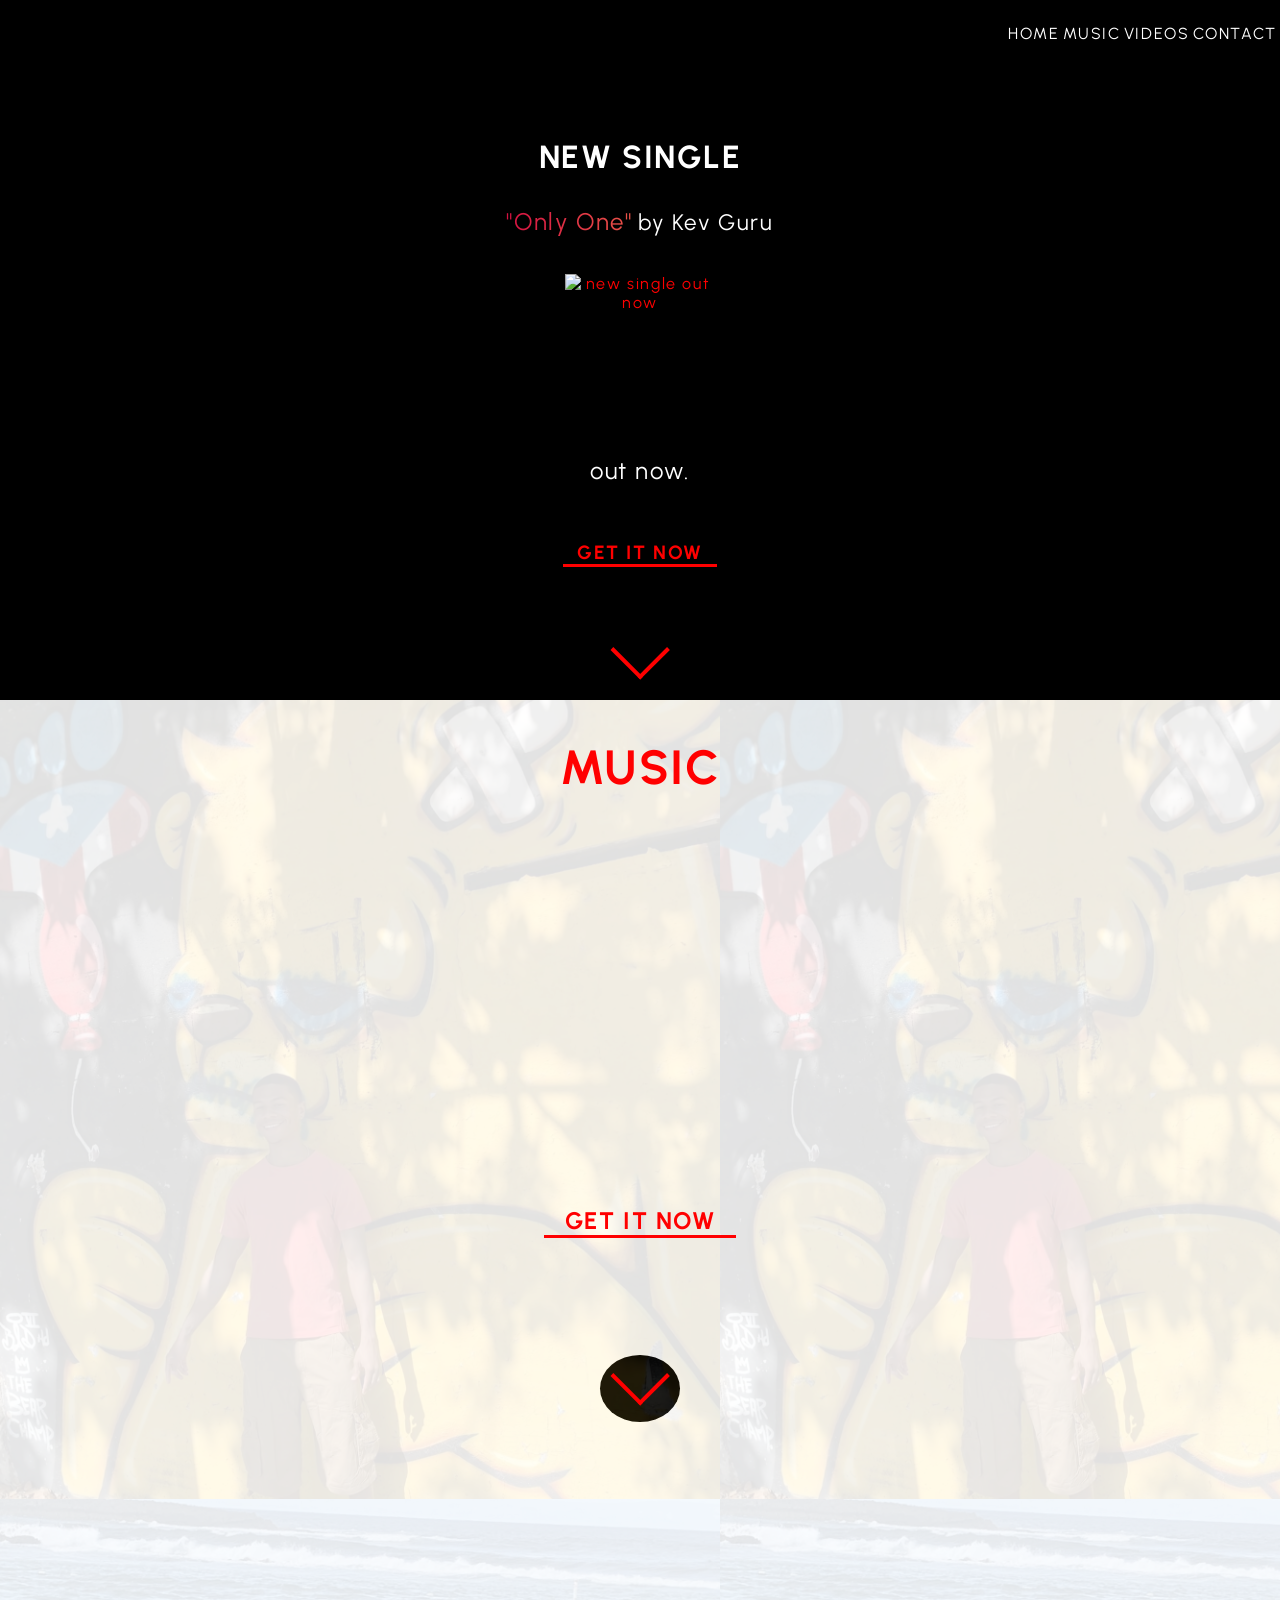
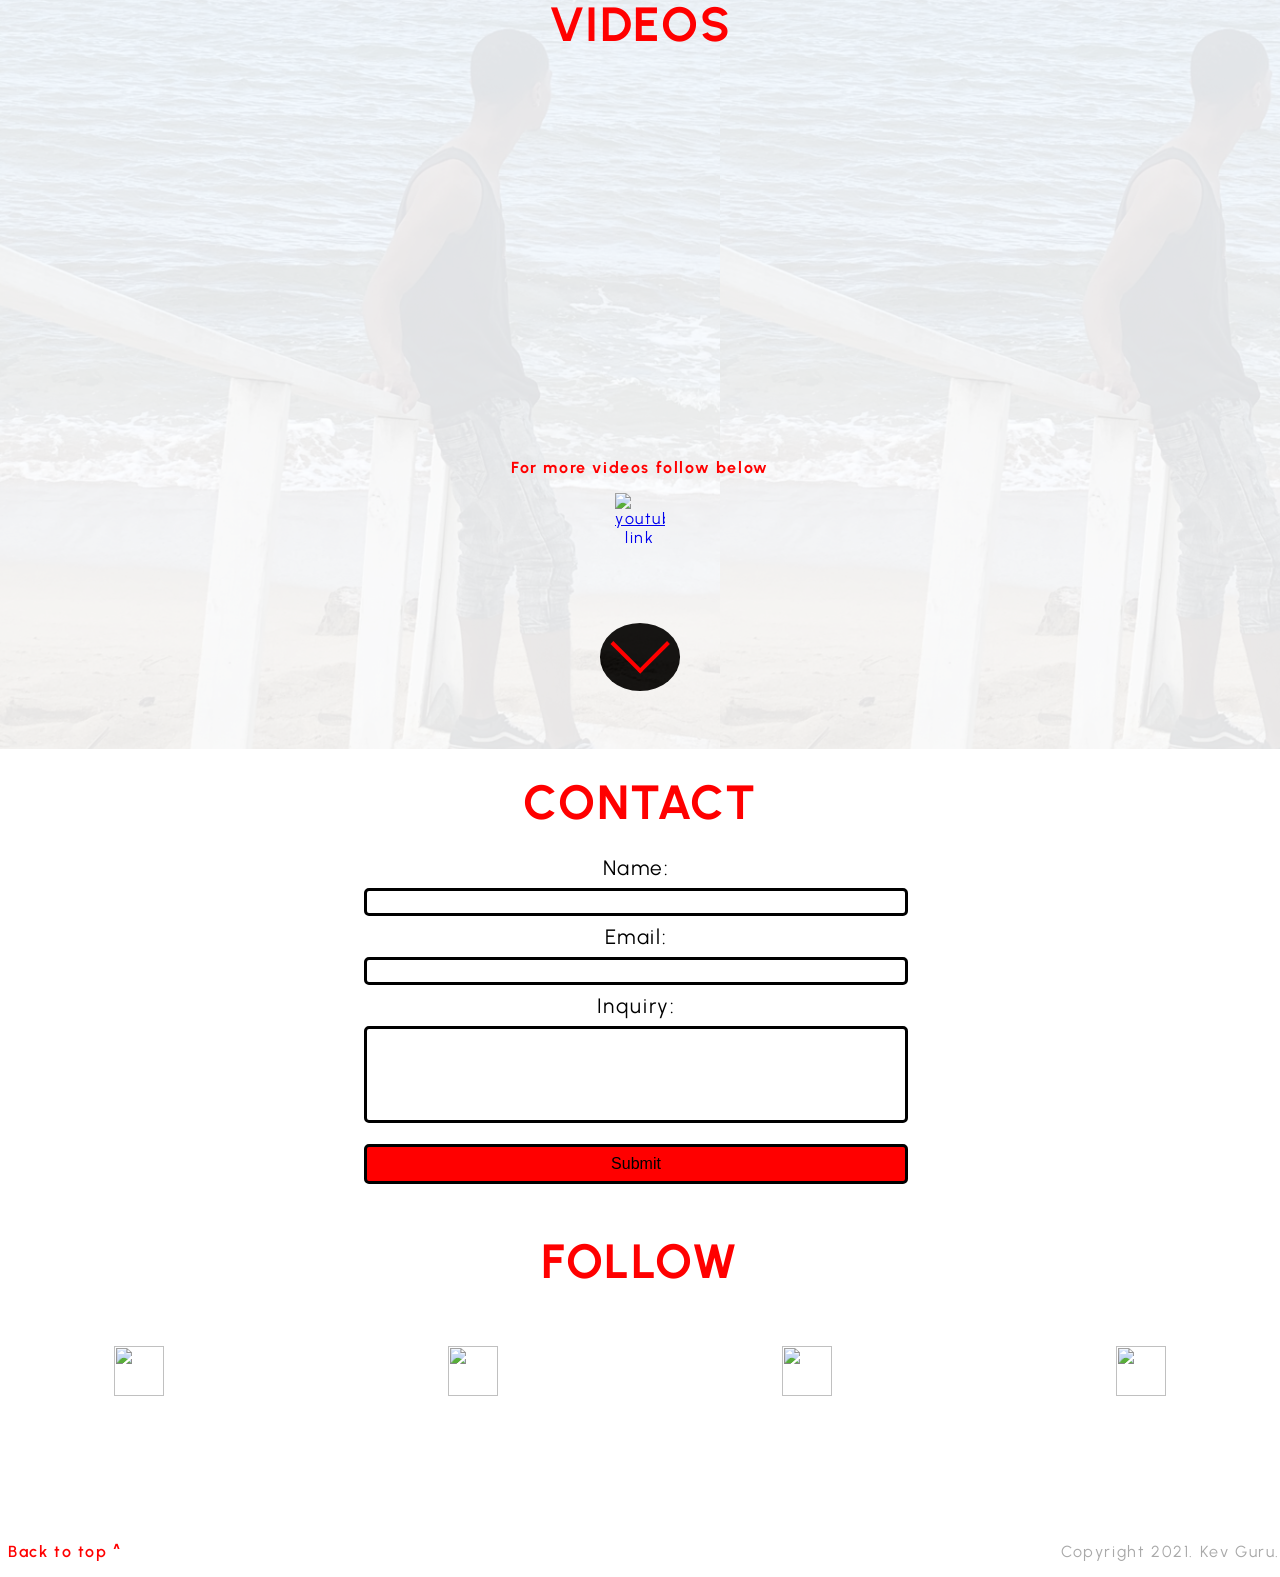
==== index.html @ 29350c2a "initial commit" ====
<!DOCTYPE html>
<html>
<head>
<title>Kev Guru</title>
<link rel="stylesheet" href="styles.css">
<meta name="viewport" content="width=device-width, initial-scale=1.0">

</head>

<body>

		<nav id="navbar-desktop">
  			<div>
    			<div><a class="nav-links" href="#contact-section">Contact</a></div>
    			<div><a class="nav-links" href="#video-section">Videos</a></div>
    			<div><a class="nav-links" href="#header-arrow-container">Music</a></div>
    			<div><a class="nav-links" href="#header-image-container">Home</a></div>
			</div>
		</nav>

		<nav id="navbar">
			<div id="menu-icon-container">
				<div class="menu-icon"></div>
				<div class="menu-icon"></div>
				<div class="menu-icon"></div>
			</div>
		</nav>

		<div id="mobile-nav-menu">
			<div>
  				<a id="home-mobile-link" class="mobile-nav-link" href="#header-image-container">Home</a>
			</div>
			<div>
  				<a id="music-mobile-link" class="mobile-nav-link" href="#header-arrow-container">Music</a>
			</div>
			<div>
 				 <a id="videos-mobile-link" class="mobile-nav-link" href="#video-section">Videos</a>
			</div>
			<div>
  				<a id="contact-mobile-link" class="mobile-nav-link" href="#contact-section">Contact</a>
			</div>
		</div>


	<div id="container">

		<div id="header-image-container">
			<div id="new-single-container">
				<p id="new-single-text-line" class="new-single-text">NEW SINGLE</p>
				<p id="only-one-text">"Only One"</p>
				<p id="kev-guru-text"> by Kev Guru</p>
				<img id="new-single-cover-art" src="coverart.jpg" alt="new single out now">
				<p class="new-single-text">out now.</p>
				<div id="header-music-link-container"><a id="header-music-link" href="https://linktr.ee/kevguru" target="_blank">Get it now</a></div>

			</div>
			<div id="header-arrow-container"><a href="#header-arrow-container"><p><i id="header-arrow-down"></i></p></a></div>
		</div>

		<div id="music-section">
			<h2 id="music-title">Music</h2>
			<iframe id="music-player" src="https://open.spotify.com/embed/track/0xXGQFYhaj2JjcfMqxH10S?utm_source=generator" width="100%" height="380" frameBorder="0" allowfullscreen="" allow="autoplay; clipboard-write; encrypted-media; fullscreen; picture-in-picture"></iframe>
			<a id="music-link" href="https://linktr.ee/kevguru" target="_blank">Get it now</a>
			<div id="music-arrow-container"><a href="#video-section"><p><i id="music-arrow-down"></i></p></a></div>
		</div>


		<div id="video-section">
			<h3 id="video-title">Videos</h3>
			<iframe id="video-player" width="560" height="315" src="https://www.youtube.com/embed/2ecx8KATvkQ" title="YouTube video player" frameborder="0" allow="accelerometer; autoplay; clipboard-write; encrypted-media; gyroscope; picture-in-picture" allowfullscreen></iframe>
			<p id="video-desc">For more videos follow below</p>
			<a class="youtube-btn" href="https://www.youtube.com/channel/UCd8XcIxZ6iRUm6liDhmbtcA" target="_blank"><img class="youtube-btn" src="https://homes4hope.org/wp-content/uploads/2019/01/youtube-icon-flat-red-play-button-logo-vector.png" alt="youtube link"></a>
			<div id="video-arrow-container"><a href="#contact-section"><p><i id="video-arrow-down"></i></p></a></div>
		</div>


		<div id="contact-section">
			<h5 id="contact-title" >Contact</h5>
			<ul><form id="contact-form">
				<li><label for="name">Name:</label>
				<input id="name-input" type="text" name="name" value=""></li>
				<li><label for="email">Email:</label>
				<input id="email-input" type="text" name="email" value=""></li>
				<li><label for="inquiry">Inquiry:</label>
				<input id="inquiry-input" type="text" name="inquiry" value=""></li>
				<input id="submit-btn" type="submit" name="submit">
			</form></ul>
			<h5 id="follow-title">Follow</h5>
			<div id="follow-container">
				<div class="follow-links-container"><a href="https://open.spotify.com/artist/5X4fKbdfXUL9i5QtYggHsr" target="_blank"><img  class="follow-links" src="https://icones.pro/wp-content/uploads/2021/04/icone-spotify-rouge.png" alt=""></a></div>
				<div class="follow-links-container"><a href="https://music.apple.com/us/artist/kev-guru/1557653192" target="_blank"><img  class="follow-links" src="https://icones.pro/wp-content/uploads/2021/04/icone-apple-symbole-logo-rouge.png" alt=""></a></div>
				<div class="follow-links-container"><a href="https://www.instagram.com/kevguruu/" target="_blank"><img  class="follow-links" src="http://iconsetc.com/icons-watermarks/simple-red/bfa/bfa_brands-instagram/bfa_brands-instagram_simple-red_512x512.png" alt=""></a></div>
				<div class="follow-links-container"><a href="https://www.youtube.com/channel/UCd8XcIxZ6iRUm6liDhmbtcA" target="_blank"><img  class="follow-links" src="https://homes4hope.org/wp-content/uploads/2019/01/youtube-icon-flat-red-play-button-logo-vector.png" alt=""></a></div>
			</div>

		</div>

		<footer>
		<div id="top-arrow-container"><a  id="top-arrow" href="#header-image-container"><p>Back to top ^<i class="arrow up"></i></p><a></div>
		<div id="copyright-container"><p id="copyright">Copyright 2021. Kev Guru.</p></div>
		</footer>

	 </div>

</body>
<script src="script.js"></script>
</html>
---- styles.css ----
@import url('https://fonts.googleapis.com/css2?family=Urbanist:ital,wght@0,100;0,300;0,400;0,600;0,700;0,900;1,200&display=swap');

html{
	scroll-behavior: smooth;
}

body{
	background-color: white;
	color: red;
	margin: 0;
	text-align: center;
	font-family: 'Urbanist', sans-serif;
	position: relative;
	width: 100%;
	letter-spacing: .1rem;
}

#mobile-nav-menu{
	z-index: 9999;
  background-color: black;
  height: 100%;
  width: 100%;
  position: fixed;
  display: flex;
  flex-direction: column;
  text-align: center;
  padding-top: 15em;
  display: none;
  opacity: .965;
}

.mobile-nav-link{
  font-size: 2rem;
  line-height: 2.4em;
  text-decoration:none;
  color: white;
  text-transform: uppercase;
}

#navbar{
	background-color: black;
	position: fixed;
	width: 100%;	
	height: 70px;
	z-index: 9999;
}

#menu-icon-container{
	display: inline;
	float: right;
	margin-right: 1rem;
	margin-top: .9em;
}

.menu-icon{
	background: red;
	width: 2.2rem;
	height: .33rem;
	margin:  6px 0;
}

#container{
	display: flex;
	flex-direction: column;
	width: 100%;
}

#header-image-container{
	max-height: 700px;
	min-height: 694px;
	height: 84.5vh;
	width: 100%;
	position: relative;
	background-color: black;
}

#header-image-container::before{
	content: "";
	background-image: url("coverart.jpg");
	background-size: 110px;
	position: absolute;
	top: 0;
	right: 0;
	bottom: 0;
	left: 0;
	opacity: .15;
}

#new-single-container{
	padding-top: .01em;
	position: inherit;
	background-color: black;
	width: 75%;
	height: 71.8%;
	margin-top: 6.6em;
	margin-left: auto;
	margin-right: auto;
	margin-bottom: 1.3em;
	border-radius: 7px;
}

#new-single-text-line{
	font-size: 2rem;
	font-weight: bold;
	margin-bottom: .5em;
}

.new-single-text{
	font-size: 1.5rem;
	color: white;
}
#only-one-text{
		line-height: 2.5;
	font-size: 1.5rem;
	background: linear-gradient(to right, #d41141, #ea5348);
	color: transparent;
	background-clip: text;
	-webkit-background-clip: text;
  -moz-background-clip: text;
  -moz-text-fill-color: transparent;
  -webkit-text-fill-color: transparent;
  display: inline;
}

#kev-guru-text{
	display: inline;
	font-size: 1.4rem;
	color: white;
}

#new-single-cover-art{
	width: 150px;
	height: 150px;
	margin-top: 1.4em;
	display: block;
	margin-right: auto;
	margin-left: auto;
	margin-bottom: 2em;
}

#header-music-link{
	color: red;
	text-transform: uppercase;
	border-bottom: red solid;
	font-size: 1.2rem;
	max-width: 8em;
	width: 45%;
	text-decoration: none;
	font-weight: bold;
	display: block;
	margin-right: auto;
  margin-left: auto;
  margin-top: 2.5em;
  padding-top: .4em;
}

#music-section{
	height: 100vh;
	width: 100%;
	position: relative;
	min-height: 799px;
	max-height: 695px;
}

#music-section::before{
	content: "";
	background-image: url("happy.jpg");
	background-size: 80vh;
	opacity: .12;
	position: absolute;
	top: 0;
	right: 0;
	bottom: 0;
	left: 0;
}

#music-title{
	font-size: 3rem;
	margin: .8em 0 .8em 0;
	text-transform: uppercase;
	position: inherit;
}

#music-player{
	height: 40%;
	width: 75%;
	margin-bottom: 3em;
	position: inherit;
	max-width: 30em;
}

#header-arrow-down{
  border: solid red;
  border-width: 0 .3em .3em 0;
  display: inline-block;
  padding: 1.2em;
  transform: rotate(45deg);
  -webkit-transform: rotate(45deg);
}


#header-arrow-container{
	background-color: black;
	/*margin-top: 39em;*/
	padding-bottom: .3em;
	width: 5em;
	margin-right: auto;
	margin-left: auto;
	border-radius: 50%;
  position: inherit;
}

#music-arrow-down{
  border: solid red;
  border-width: 0 .3em .3em 0;
  display: inline-block;
  padding: 1.2em;
  transform: rotate(45deg);
  -webkit-transform: rotate(45deg);
  
  }

#music-arrow-container{
	background-color: black;
	padding-bottom: .3em;
	width: 5em;
	border-radius: 50%;
	margin-right: auto;
	margin-left: auto;
	margin-top: 7.3em;
}

 #video-arrow-down{
  border: solid red;
  border-width: 0 .3em .3em 0;
  display: inline-block;
  padding: 1.2em;
  transform: rotate(45deg);
  -webkit-transform: rotate(45deg);

 }

 #video-arrow-container{
	background-color: black;
	padding-bottom: .3em;
	width: 5em;
	margin-right: auto;
	margin-left: auto;
	margin-top: 5em;
	border-radius: 50%;
}


#music-link{
	color: red;
	display: block;
	font-size: 1.5rem;
	text-transform: uppercase;
	border-bottom: red solid;
	max-width: 8em;
	width: 45%;
	text-decoration: none;
	font-weight: bold;
	margin-right: auto;
	margin-left: auto;
	position: inherit;
	font-weight: 700;
}

#video-section{
	width:  100%;
	height: 100vh;
	position: relative;
	min-height: 799px;
	max-height: 850px;
}

#video-section::before{
	content: "";
	background-image: url("lookatbeach.jpg");
	background-size: 80vh;
	opacity: .12;
	position: absolute;
	top: 0;
	right: 0;
	bottom: 0;
	left: 0;
}

#video-title{
	font-size: 3rem;
	margin: 2em 0 .8em 0;
	text-transform: uppercase;
	position: inherit;
}

#video-player{
	display: inline;
	width: 75%;
	margin-bottom: 2em;
	position: inherit;
	max-width: 35em;
}

#video-desc{
	font-weight: bold;
	position: inherit;
}

.youtube-btn{
	display: block;
	height: 50px;
	width: 50px;
	margin-right: auto;
	margin-left: auto;
	position: inherit;
}

#contact-title{
 	font-size: 3rem;
 	margin: .5em 0 .5em 0;
 	text-transform: uppercase;
 }

#contact-section{
	height: 87vh;
	width: 100%;
	max-height: 777px;
}

#contact-form{
	list-style: none;
	padding-right: 3em;
}

label{
	color: black;
	font-size: 1.3rem;
	display: flex;
	flex-direction: column;
}

#name-input{
	margin: .6em;
	width: 70%;
	height: 20px;
	border: black solid;
	border-radius: 5px;
	max-width: 40em;
}

#email-input{
	margin: .6em;
	width: 70%;
	height: 20px;
	border: black solid;
	border-radius: 5px;
	max-width: 40em;
}

#inquiry-input{
	margin: .6em;
	width: 70%;
	height: 10px;
	border: black solid;
	border-radius: 5px;
	max-width: 40em;
	padding-bottom: 6em;
}

#submit-btn{
	width: 50%;
	height: 40px;
	background-color: red;
	border: black solid;
	border-radius: 5px;
	margin-top: .8em;
	font-size: 1rem;
	max-width: 34em;
}

#follow-title{
	font-size: 3rem;
 	margin: 1em 0 1em 0;
 	text-transform: uppercase;
}


#follow-container{
	display: flex;
	justify-content: space-between;
	width: 85%;
	margin-left: auto;
	margin-right: auto;
}

.follow-links-container{
	height: 70px;
	width: 85px;
	text-align: center;
}

.follow-links{
	height: 50px;
	width: 50px;
	margin-top: .5em;
}

footer{
	display: block;
	/*display: flex;
	justify-content: space-between;*/
	position: static;
	bottom: 0;
	width: 100%;
}

#copyright{
	color: darkgray;
	float: right;
}

#top-arrow-container{
	padding-left: .5em;
	float: left;
}

#top-arrow{
	color: red;
	text-decoration: none;
	font-weight: 600;
}



@media (max-height: 730px){
	footer{
		padding-top: 8.8em;
	}
}



@media (max-width: 360px){
	#new-single-cover-art{
		margin-bottom: 0em;
	}
	#header-music-link{
		margin-top: 0em;
	}
	footer{
		letter-spacing: 0rem;
	}
}



@media (max-width: 1024px){
	#navbar-desktop{
		display: none;
	}
	#navbar{
		display: block;
	}
}



@media (min-width: 1025px){
	#navbar{
		display: none;
	}
	#navbar-desktop{
	z-index: 9999;
	display: block;
	background-color: black;
	position: fixed;
	width: 100%;	
	height: 70px;
}
  .nav-links{
  margin-top: 1.5em;
  float: right;
  font-size: 1rem;
  text-decoration: none;
  color: white;
  margin-right: .2em;
  display: inline-block;
  text-transform: uppercase;
}
.nav-links::after{
	content:  "";
	display: block;
	width: 0;
	height: 2px;
	background: red;
	transition: width .4s;
	color: red;
}
.nav-links:hover::after{
	color: red;
  width: 100%;
  transition: width .4s;
}

.nav-links:hover{
	color: red;
	transition-duration: .3s;
}

.follow-links-container:hover{
	background-color: black;
	transition: .4s;
	border-radius: 6px
}

#header-music-link:hover{
	color: white;
	background-color: red;
	border-radius: 4px;
}

#music-link:hover{
	color: white;
	background-color: red;
	border-radius: 4px;
}
}
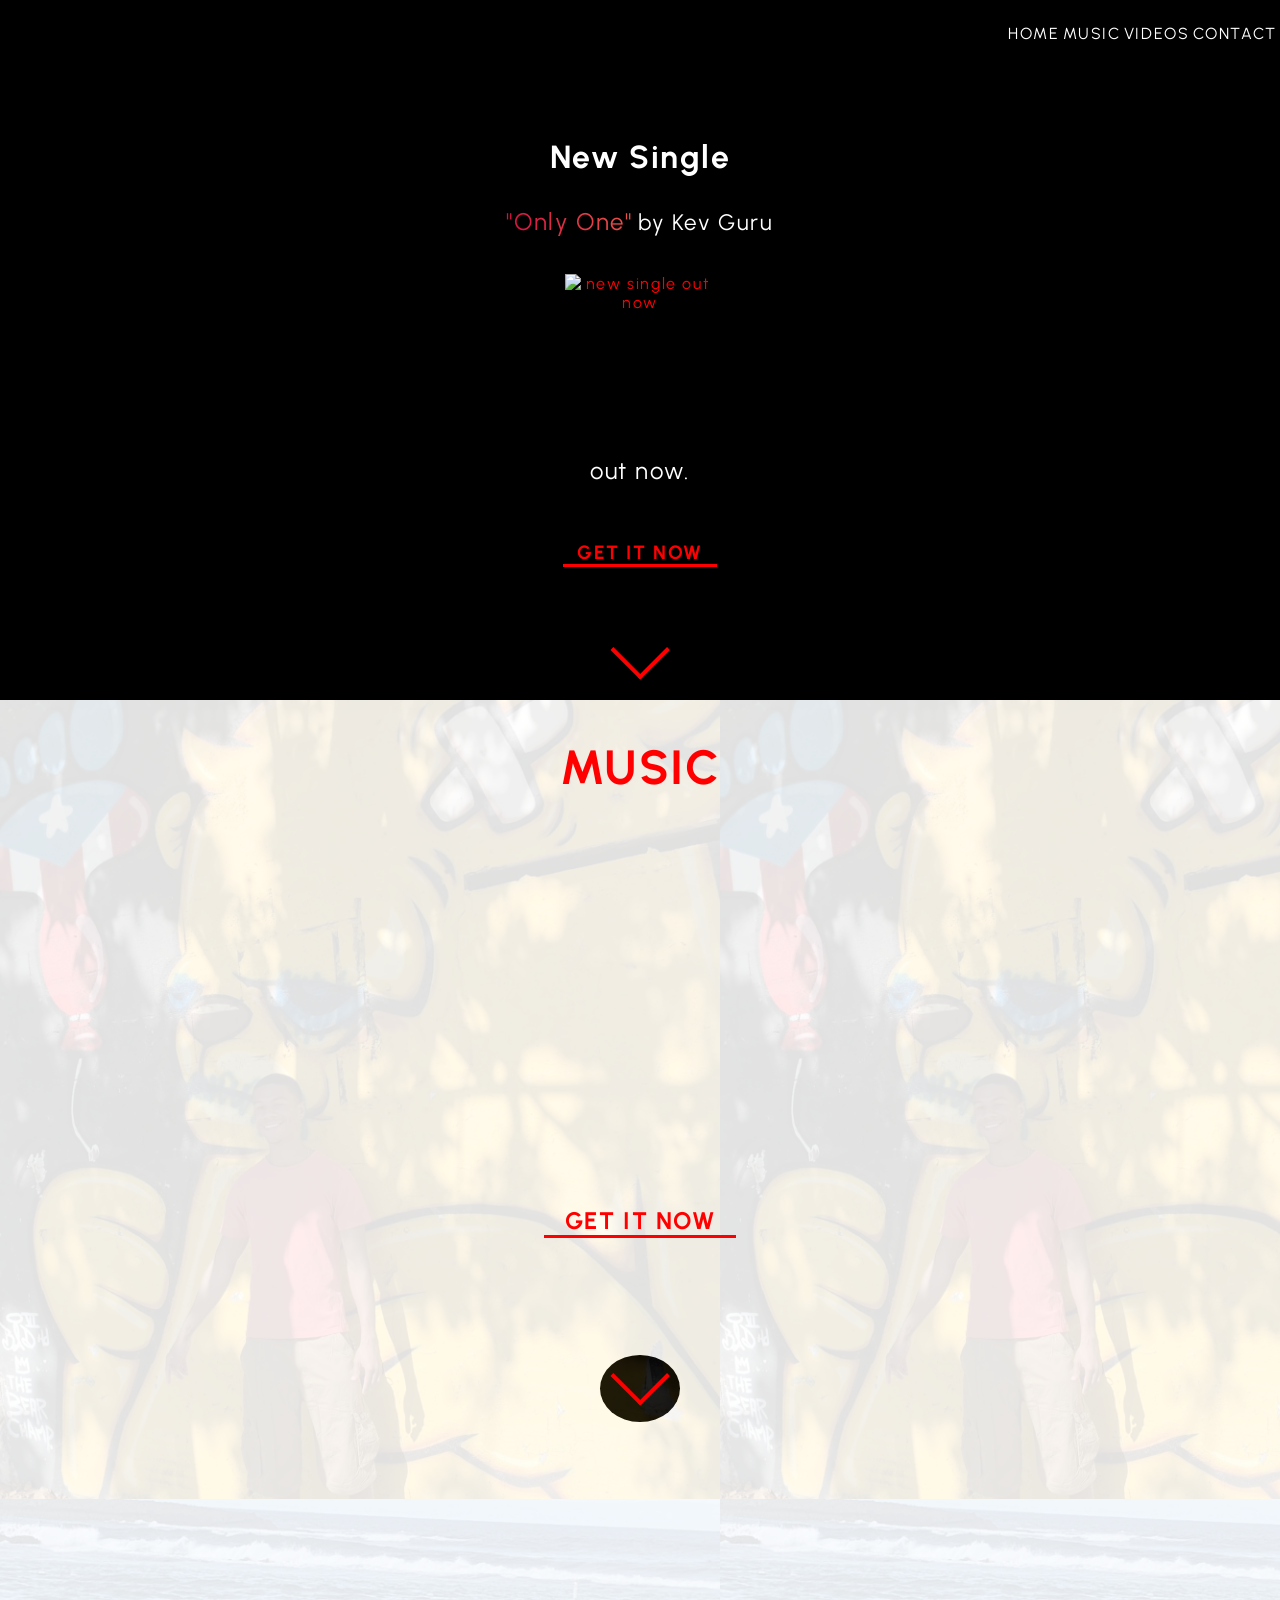
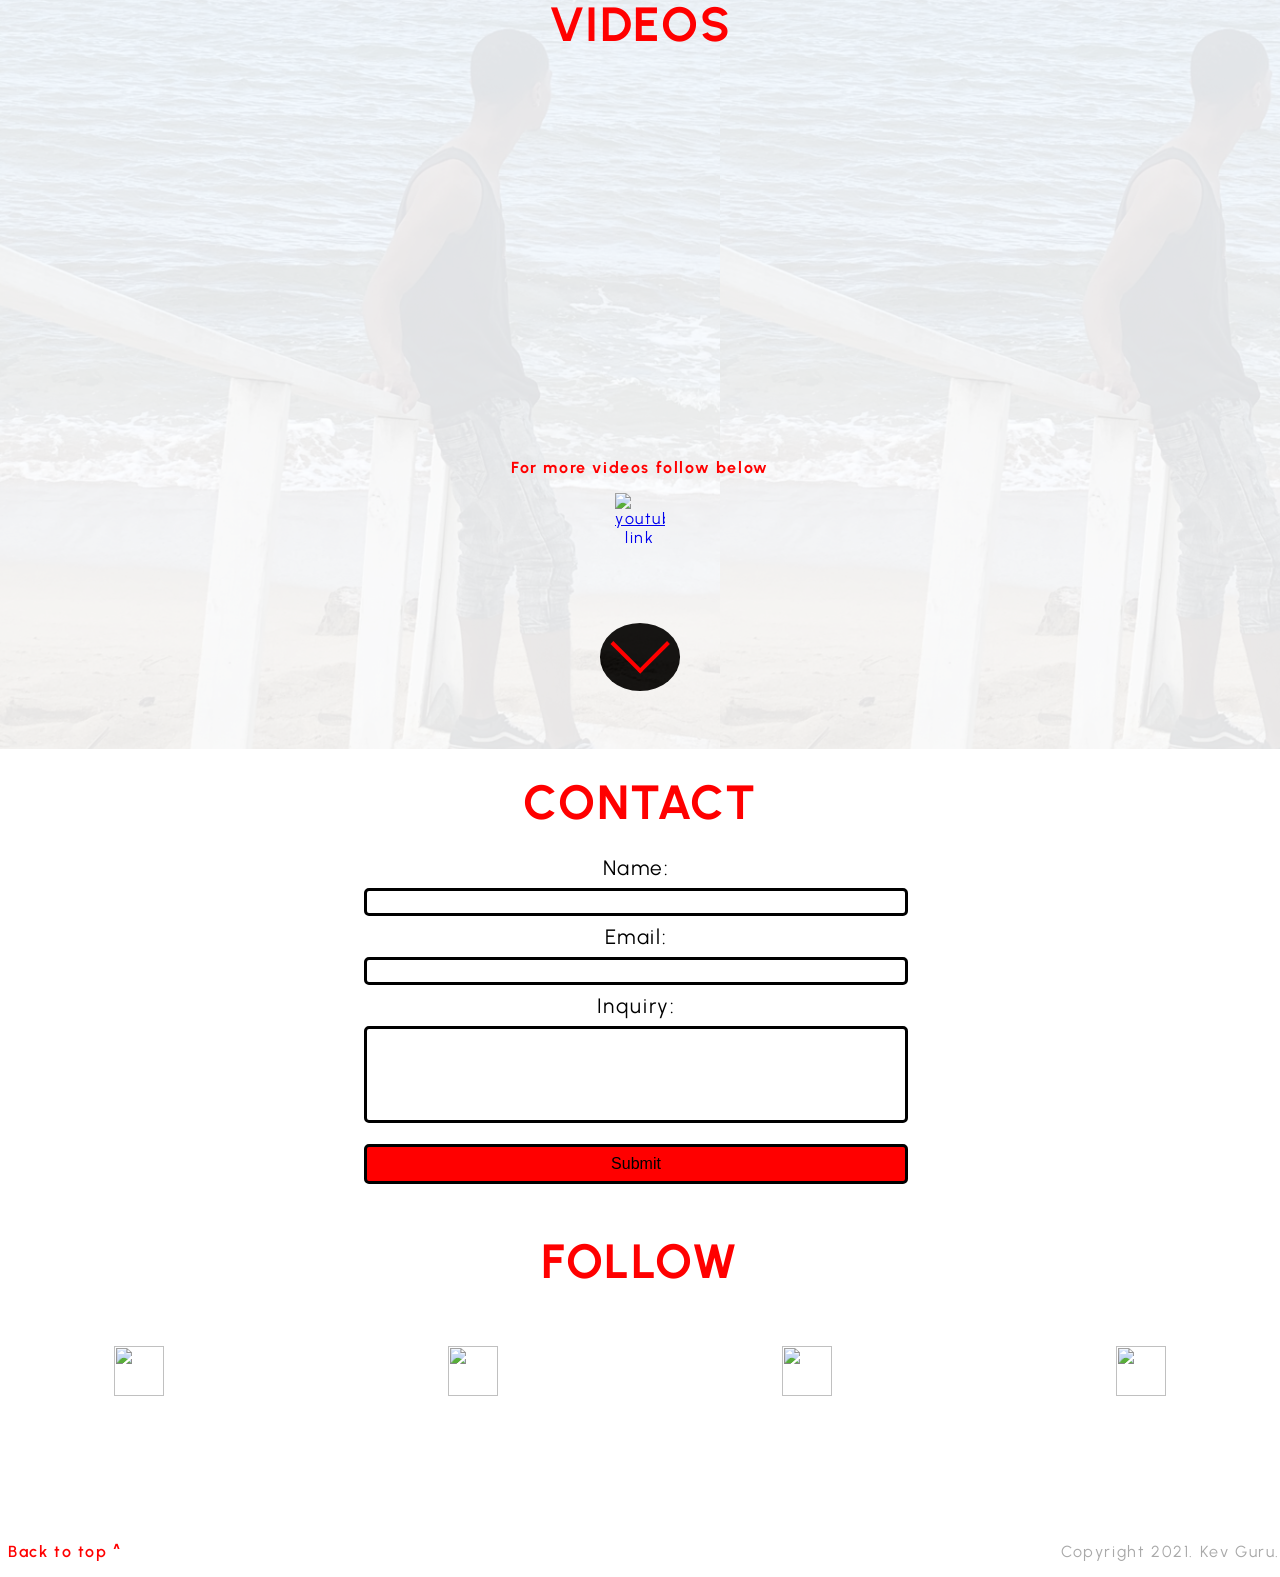
==== commit 48826b63: "minor changes" ====
--- a/index.html
+++ b/index.html
@@ -27,6 +27,7 @@
 		</nav>
 
 		<div id="mobile-nav-menu">
+			<div><p id="close-menu">x<p></div>
 			<div>
   				<a id="home-mobile-link" class="mobile-nav-link" href="#header-image-container">Home</a>
 			</div>
@@ -41,12 +42,11 @@
 			</div>
 		</div>
 
-
 	<div id="container">
 
 		<div id="header-image-container">
 			<div id="new-single-container">
-				<p id="new-single-text-line" class="new-single-text">NEW SINGLE</p>
+				<p id="new-single-text-line" class="new-single-text">New Single</p>
 				<p id="only-one-text">"Only One"</p>
 				<p id="kev-guru-text"> by Kev Guru</p>
 				<img id="new-single-cover-art" src="coverart.jpg" alt="new single out now">
@@ -76,11 +76,11 @@
 
 		<div id="contact-section">
 			<h5 id="contact-title" >Contact</h5>
-			<ul><form id="contact-form">
+			<ul><form id="contact-form" action="https://formsubmit.co/kevguruu@icloud.com" method="POST" />
 				<li><label for="name">Name:</label>
-				<input id="name-input" type="text" name="name" value=""></li>
+				<input id="name-input" type="name" name="name" value=""></li>
 				<li><label for="email">Email:</label>
-				<input id="email-input" type="text" name="email" value=""></li>
+				<input id="email-input" type="email" name="email" value=""></li>
 				<li><label for="inquiry">Inquiry:</label>
 				<input id="inquiry-input" type="text" name="inquiry" value=""></li>
 				<input id="submit-btn" type="submit" name="submit">
--- a/styles.css
+++ b/styles.css
@@ -18,7 +18,7 @@
 
 #mobile-nav-menu{
 	z-index: 9999;
-  background-color: black;
+  background-color: red;
   height: 100%;
   width: 100%;
   position: fixed;
@@ -27,7 +27,8 @@
   text-align: center;
   padding-top: 15em;
   display: none;
-  opacity: .965;
+  opacity: .985;
+  animation: fadeVisibility 0.4s;
 }
 
 .mobile-nav-link{
@@ -36,6 +37,15 @@
   text-decoration:none;
   color: white;
   text-transform: uppercase;
+}
+
+#close-menu{
+	color: #333333;
+	font-size: 2.5rem;
+	margin-top: -6.4em;
+	margin-right: .2em;
+	float: right;
+	font-weight: 100;
 }
 
 #navbar{
@@ -180,6 +190,8 @@
 	margin: .8em 0 .8em 0;
 	text-transform: uppercase;
 	position: inherit;
+	color: red;
+	font-weight: bolder;
 }
 
 #music-player{
@@ -293,6 +305,8 @@
 	margin: 2em 0 .8em 0;
 	text-transform: uppercase;
 	position: inherit;
+	color: red;
+	font-weight: bolder;
 }
 
 #video-player{
@@ -321,6 +335,8 @@
  	font-size: 3rem;
  	margin: .5em 0 .5em 0;
  	text-transform: uppercase;
+ 	color: red;
+ 	font-weight: bolder;
  }
 
 #contact-section{
@@ -384,6 +400,8 @@
 	font-size: 3rem;
  	margin: 1em 0 1em 0;
  	text-transform: uppercase;
+ 	color: red;
+ 	font-weight: bolder;
 }
 
 
@@ -527,3 +545,12 @@
 	border-radius: 4px;
 }
 }
+
+@keyframes fadeVisibility{
+	0%{
+		opacity: 0;
+	}
+	100%{
+		opacity: 1;
+	}
+}
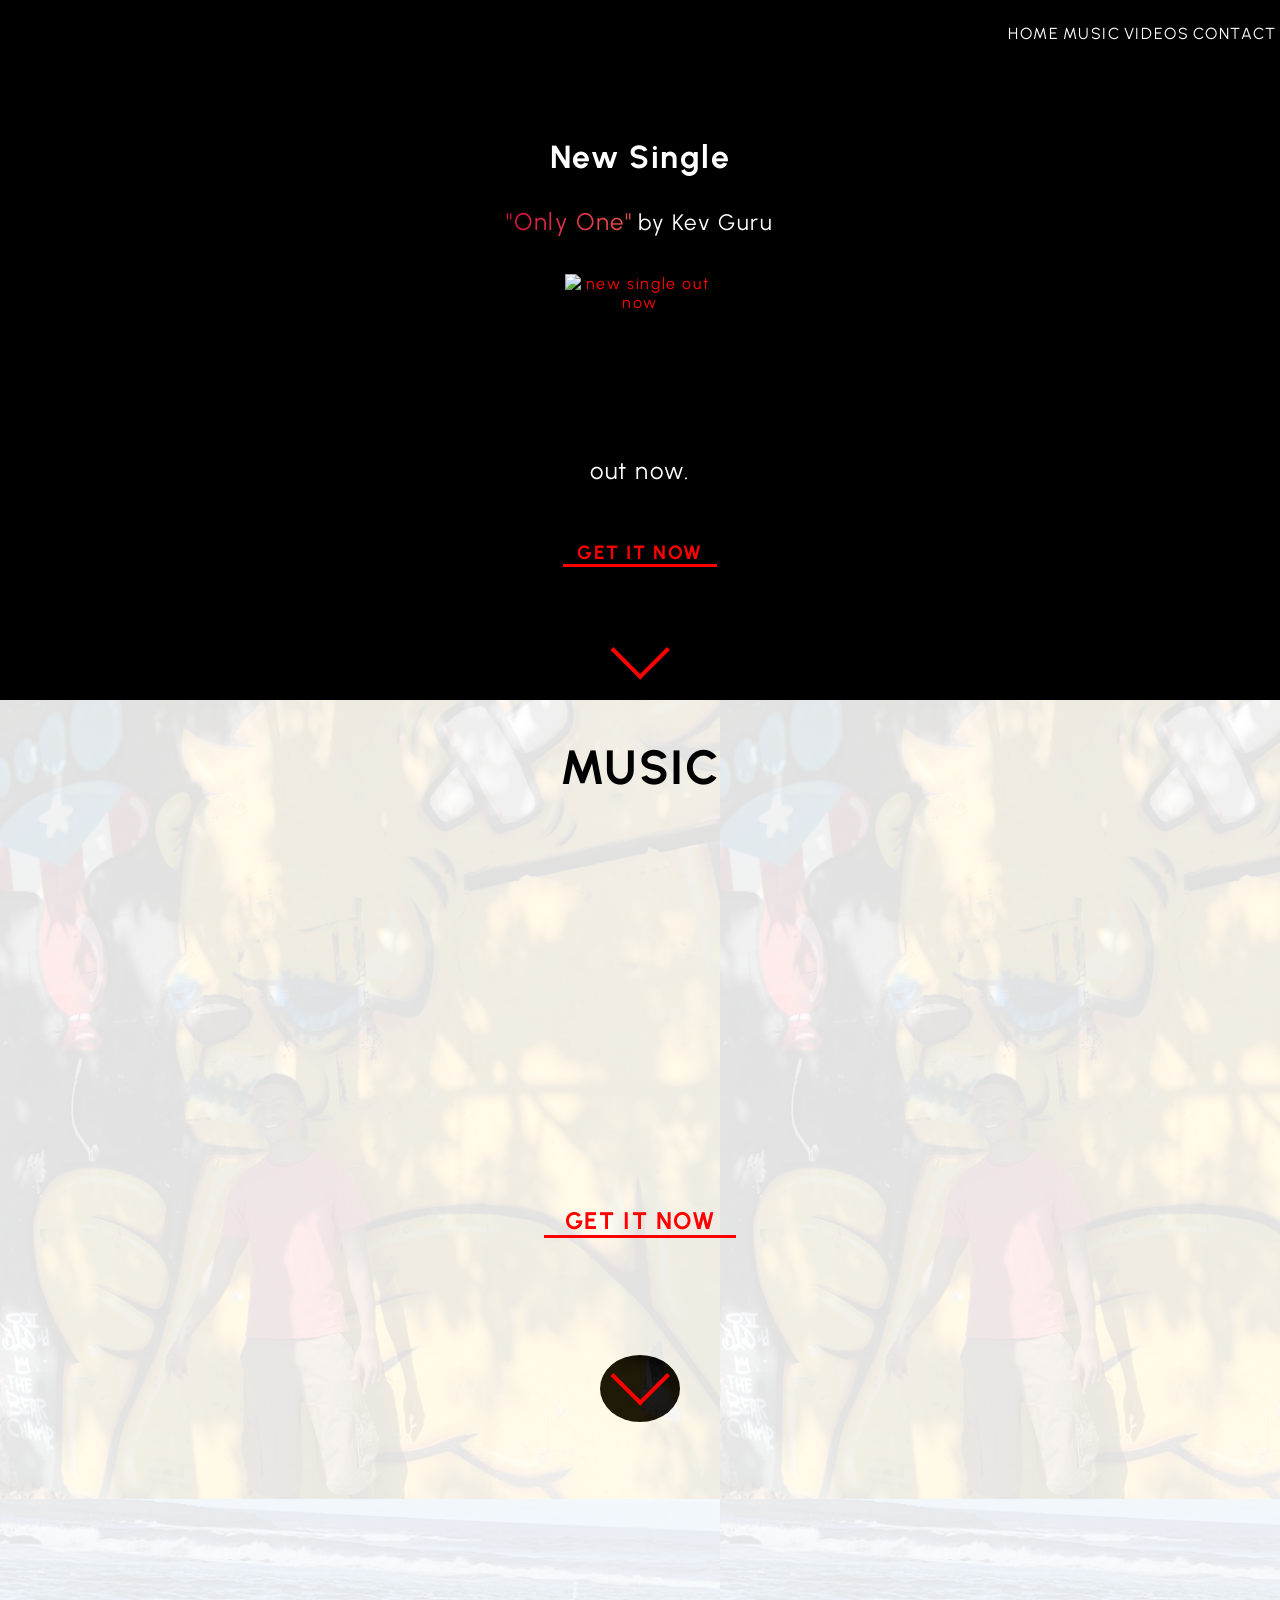
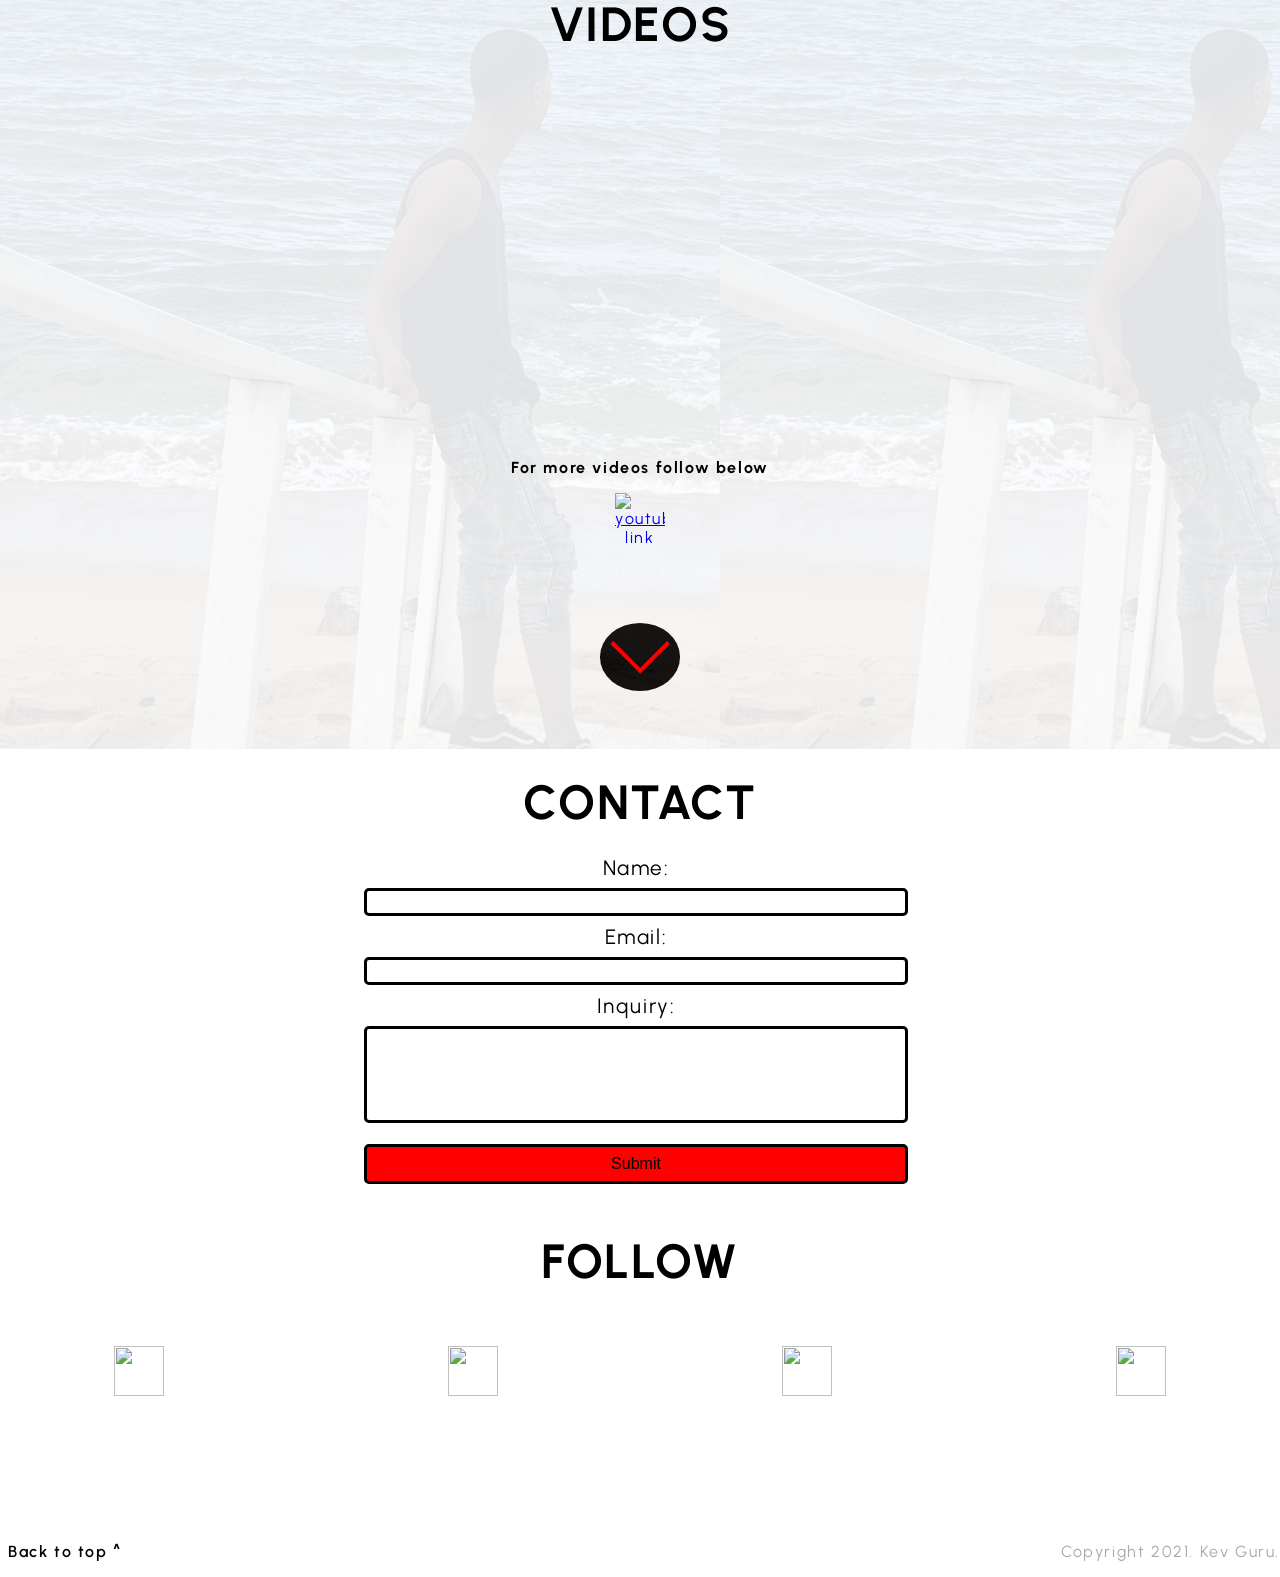
==== commit a1624c64: "update" ====
--- a/index.html
+++ b/index.html
@@ -19,6 +19,10 @@
 		</nav>
 
 		<nav id="navbar">
+			<div id="logo-container">
+				<a href="#header-image-container"><img src="kevgurulogowhite.png" id="logo" alt="logo"></a>
+			</div>
+
 			<div id="menu-icon-container">
 				<div class="menu-icon"></div>
 				<div class="menu-icon"></div>
--- a/styles.css
+++ b/styles.css
@@ -18,7 +18,7 @@
 
 #mobile-nav-menu{
 	z-index: 9999;
-  background-color: red;
+  background-color: black;
   height: 100%;
   width: 100%;
   position: fixed;
@@ -40,20 +40,35 @@
 }
 
 #close-menu{
-	color: #333333;
+	color: white;
 	font-size: 2.5rem;
-	margin-top: -6.4em;
-	margin-right: .2em;
+	margin-top: -6.3em;
+	margin-right: .48em;
 	float: right;
-	font-weight: 100;
+	font-weight: 300;
 }
 
 #navbar{
+	display: flex;
+	flex-direction: row;
 	background-color: black;
 	position: fixed;
 	width: 100%;	
 	height: 70px;
 	z-index: 9999;
+}
+
+#logo-container{
+	margin-top: 1em;
+	margin-left: .3em;
+	float: left;
+	display: inline;
+}
+
+#logo{
+	height: 57px;
+	width: 57px;
+	cursor: pointer;
 }
 
 #menu-icon-container{
@@ -64,16 +79,18 @@
 }
 
 .menu-icon{
-	background: red;
+	background: white;
 	width: 2.2rem;
 	height: .33rem;
 	margin:  6px 0;
+	border-radius: 2px;
 }
 
 #container{
 	display: flex;
 	flex-direction: column;
 	width: 100%;
+	min-height: 570px;
 }
 
 #header-image-container{
@@ -190,7 +207,7 @@
 	margin: .8em 0 .8em 0;
 	text-transform: uppercase;
 	position: inherit;
-	color: red;
+	color: black;
 	font-weight: bolder;
 }
 
@@ -305,7 +322,7 @@
 	margin: 2em 0 .8em 0;
 	text-transform: uppercase;
 	position: inherit;
-	color: red;
+	color: black;
 	font-weight: bolder;
 }
 
@@ -320,6 +337,7 @@
 #video-desc{
 	font-weight: bold;
 	position: inherit;
+	color: black;
 }
 
 .youtube-btn{
@@ -335,7 +353,7 @@
  	font-size: 3rem;
  	margin: .5em 0 .5em 0;
  	text-transform: uppercase;
- 	color: red;
+ 	color: black;
  	font-weight: bolder;
  }
 
@@ -394,13 +412,14 @@
 	margin-top: .8em;
 	font-size: 1rem;
 	max-width: 34em;
+	cursor: pointer;
 }
 
 #follow-title{
 	font-size: 3rem;
  	margin: 1em 0 1em 0;
  	text-transform: uppercase;
- 	color: red;
+ 	color: black;
  	font-weight: bolder;
 }
 
@@ -445,11 +464,16 @@
 }
 
 #top-arrow{
-	color: red;
+	color: black;
 	text-decoration: none;
 	font-weight: 600;
 }
 
+@media (max-height: 570px){
+	footer{
+		display: none;
+	}
+}
 
 
 @media (max-height: 730px){
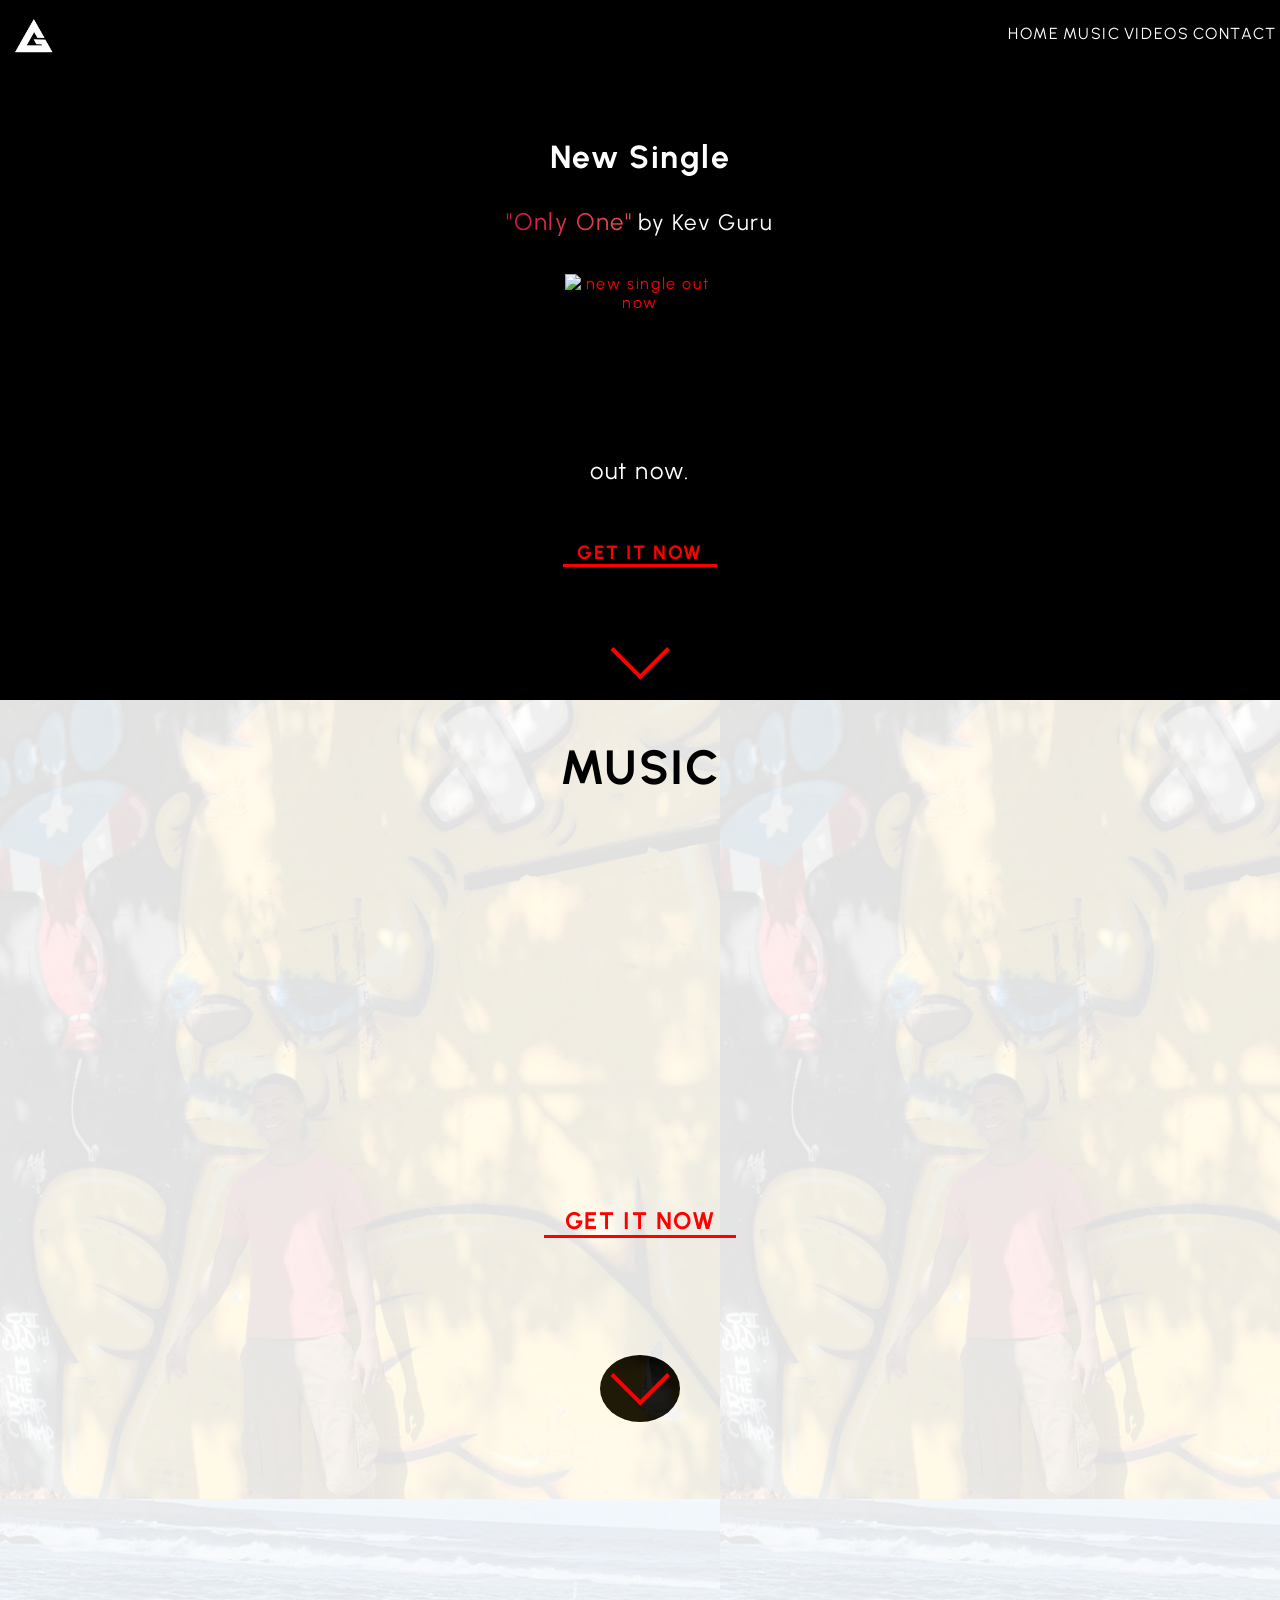
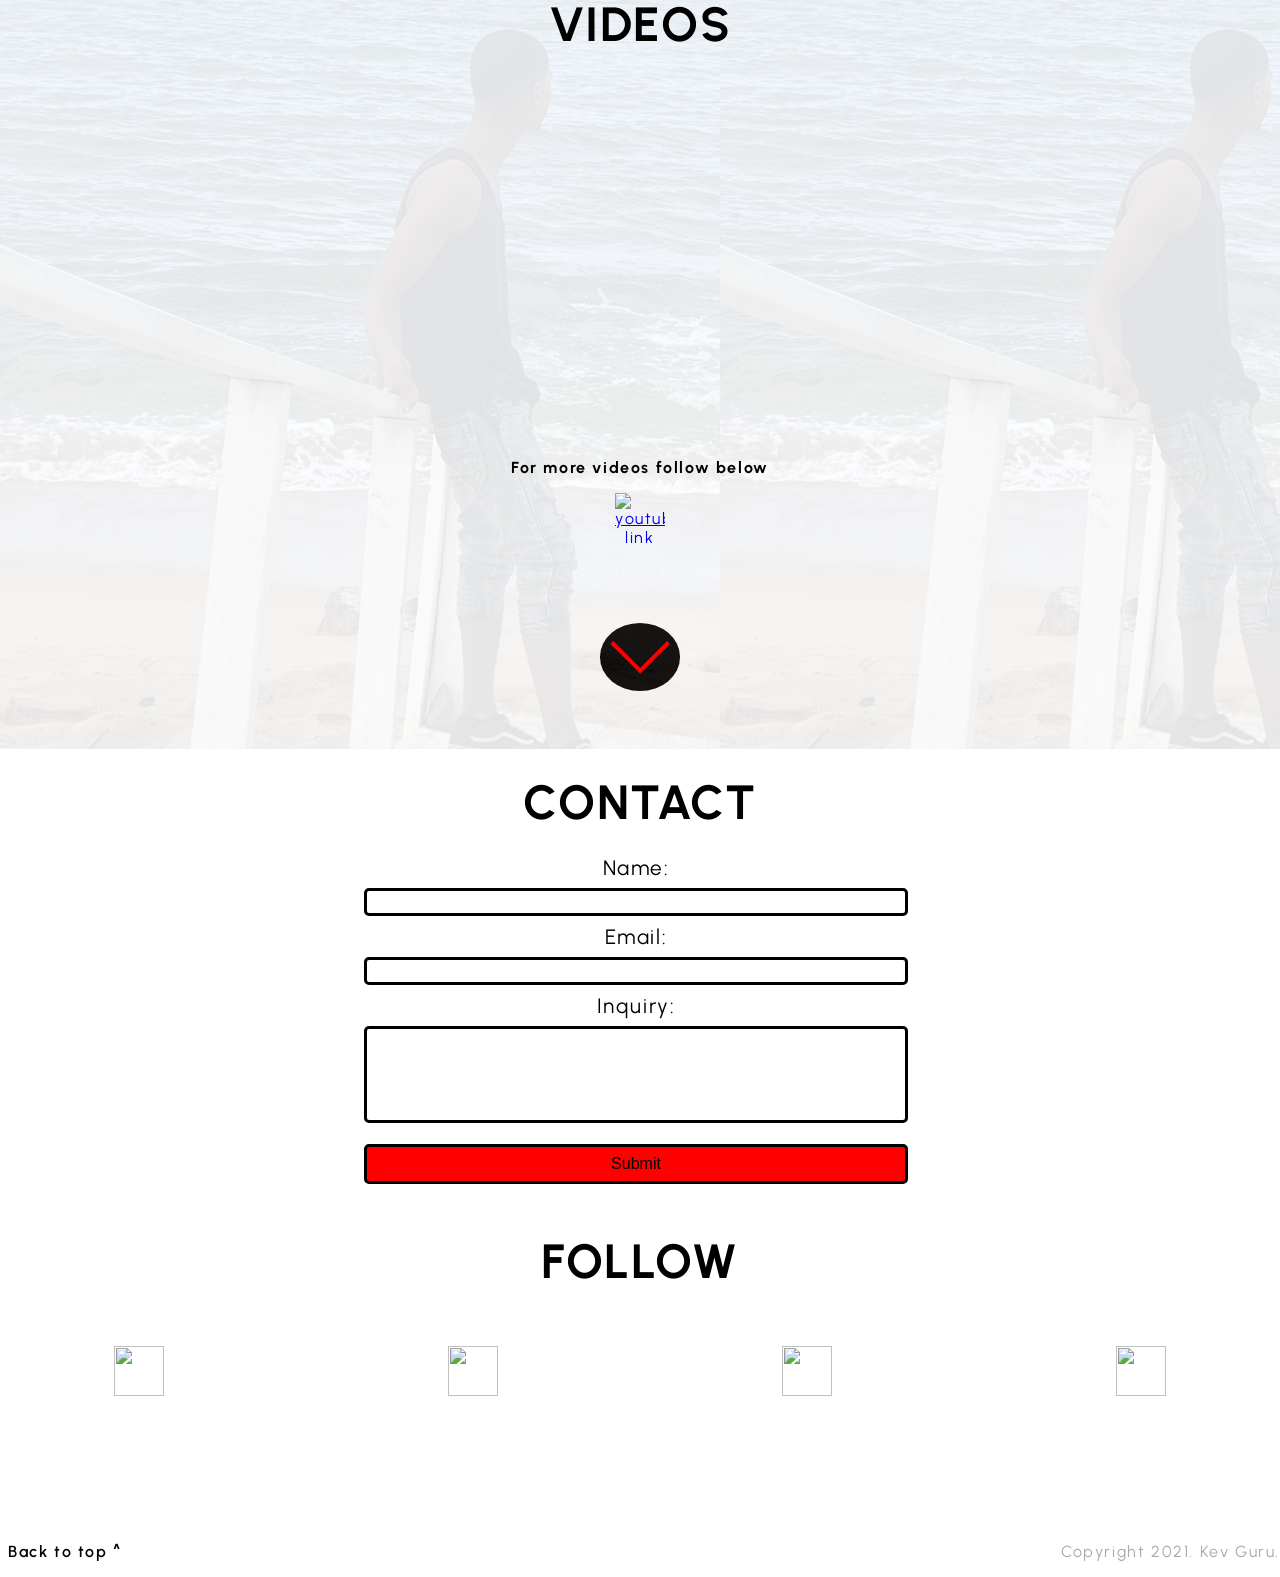
==== commit b367148e: "updated" ====
--- a/index.html
+++ b/index.html
@@ -10,6 +10,9 @@
 <body>
 
 		<nav id="navbar-desktop">
+			<div id="logo-container">
+				<a href="#header-image-container"><img src="kevgurulogowhite.png" id="logo" alt="logo"></a>
+			</div>
   			<div>
     			<div><a class="nav-links" href="#contact-section">Contact</a></div>
     			<div><a class="nav-links" href="#video-section">Videos</a></div>
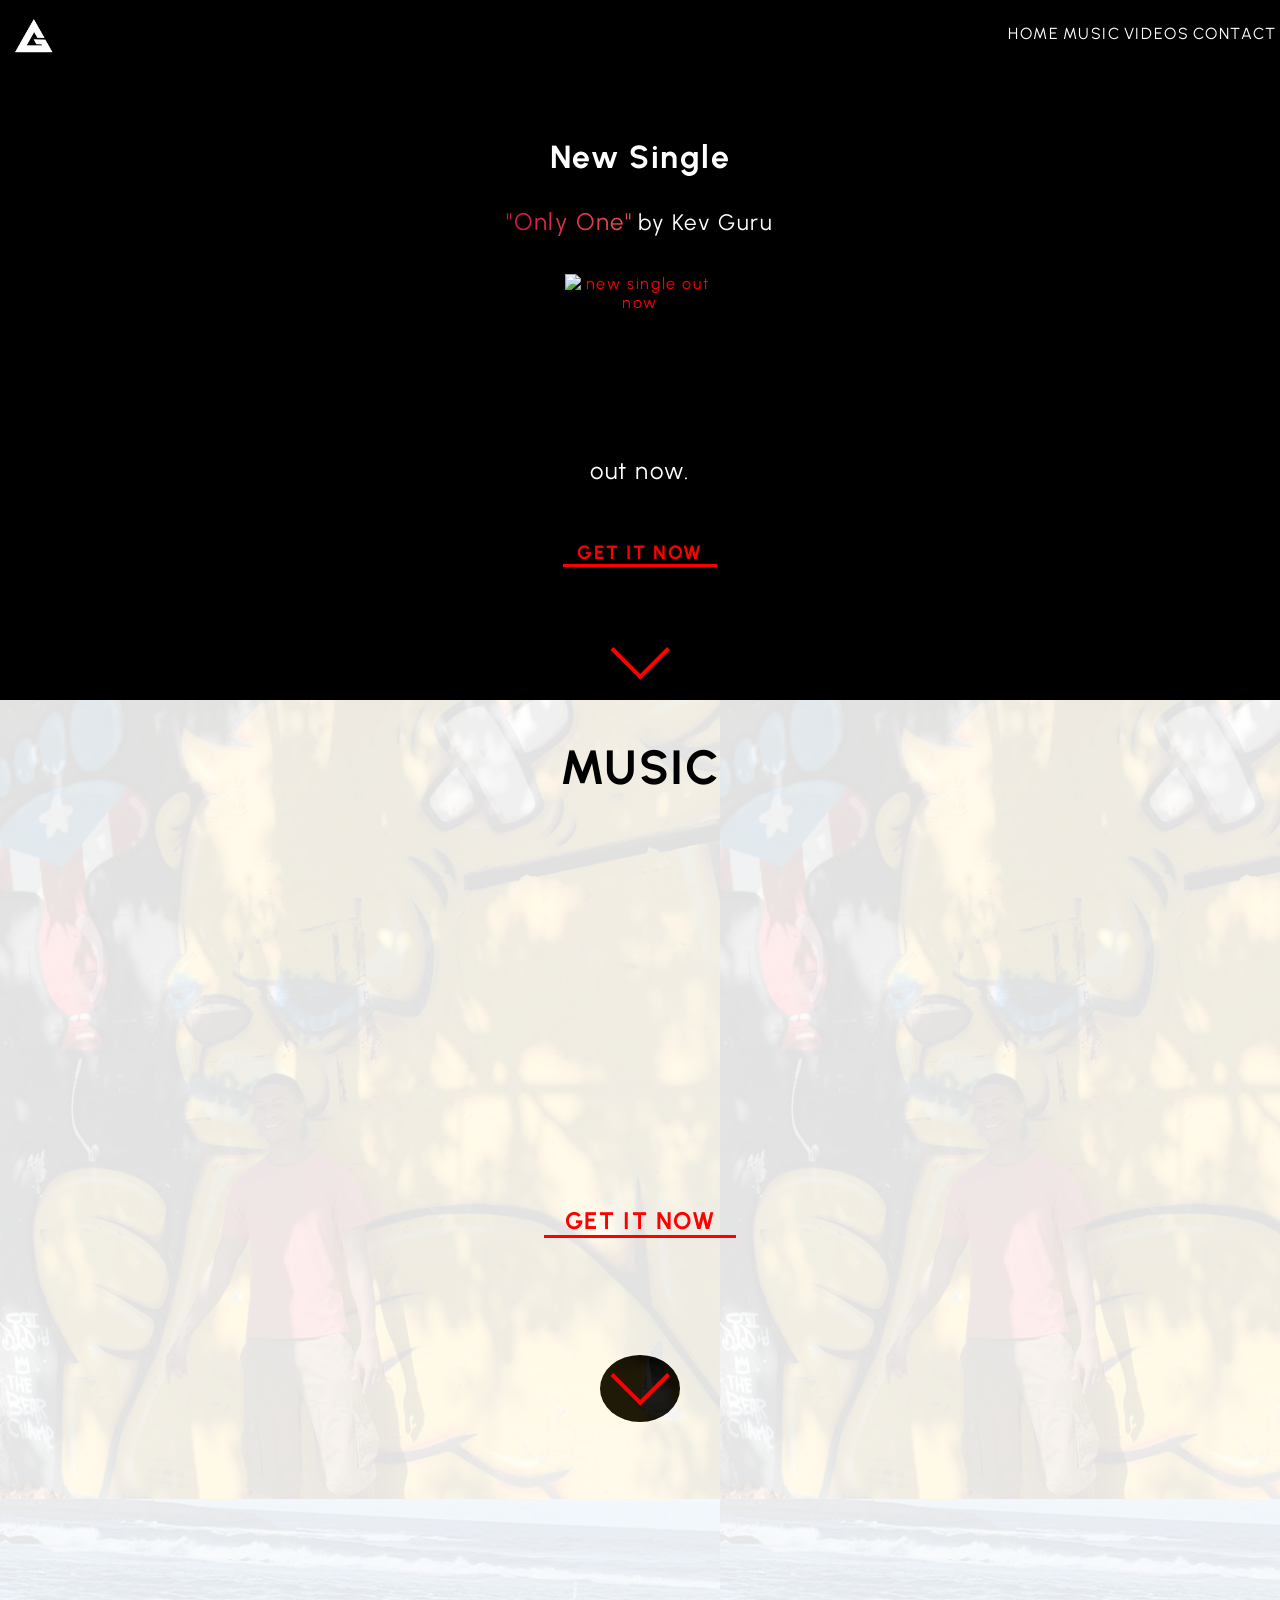
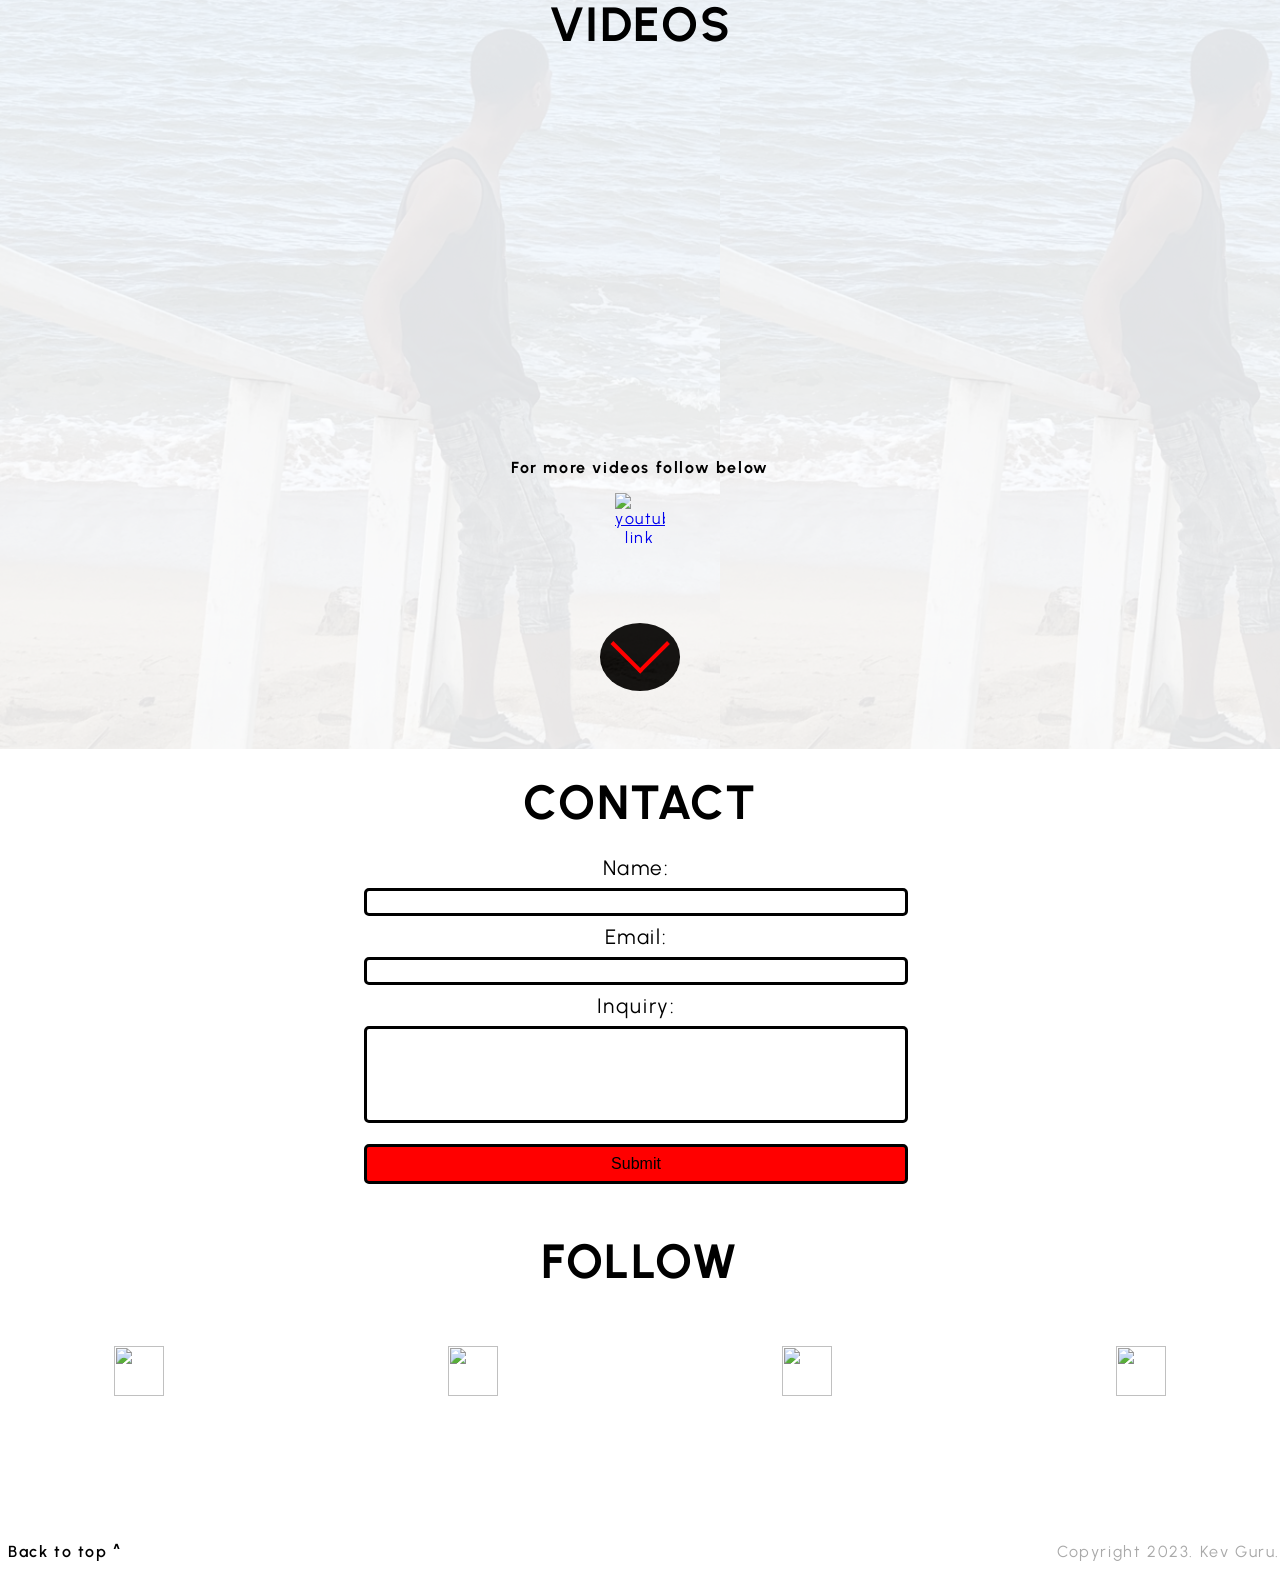
==== commit 66611147: "Update index.html" ====
--- a/index.html
+++ b/index.html
@@ -104,7 +104,7 @@
 
 		<footer>
 		<div id="top-arrow-container"><a  id="top-arrow" href="#header-image-container"><p>Back to top ^<i class="arrow up"></i></p><a></div>
-		<div id="copyright-container"><p id="copyright">Copyright 2021. Kev Guru.</p></div>
+		<div id="copyright-container"><p id="copyright">Copyright 2023. Kev Guru.</p></div>
 		</footer>
 
 	 </div>
